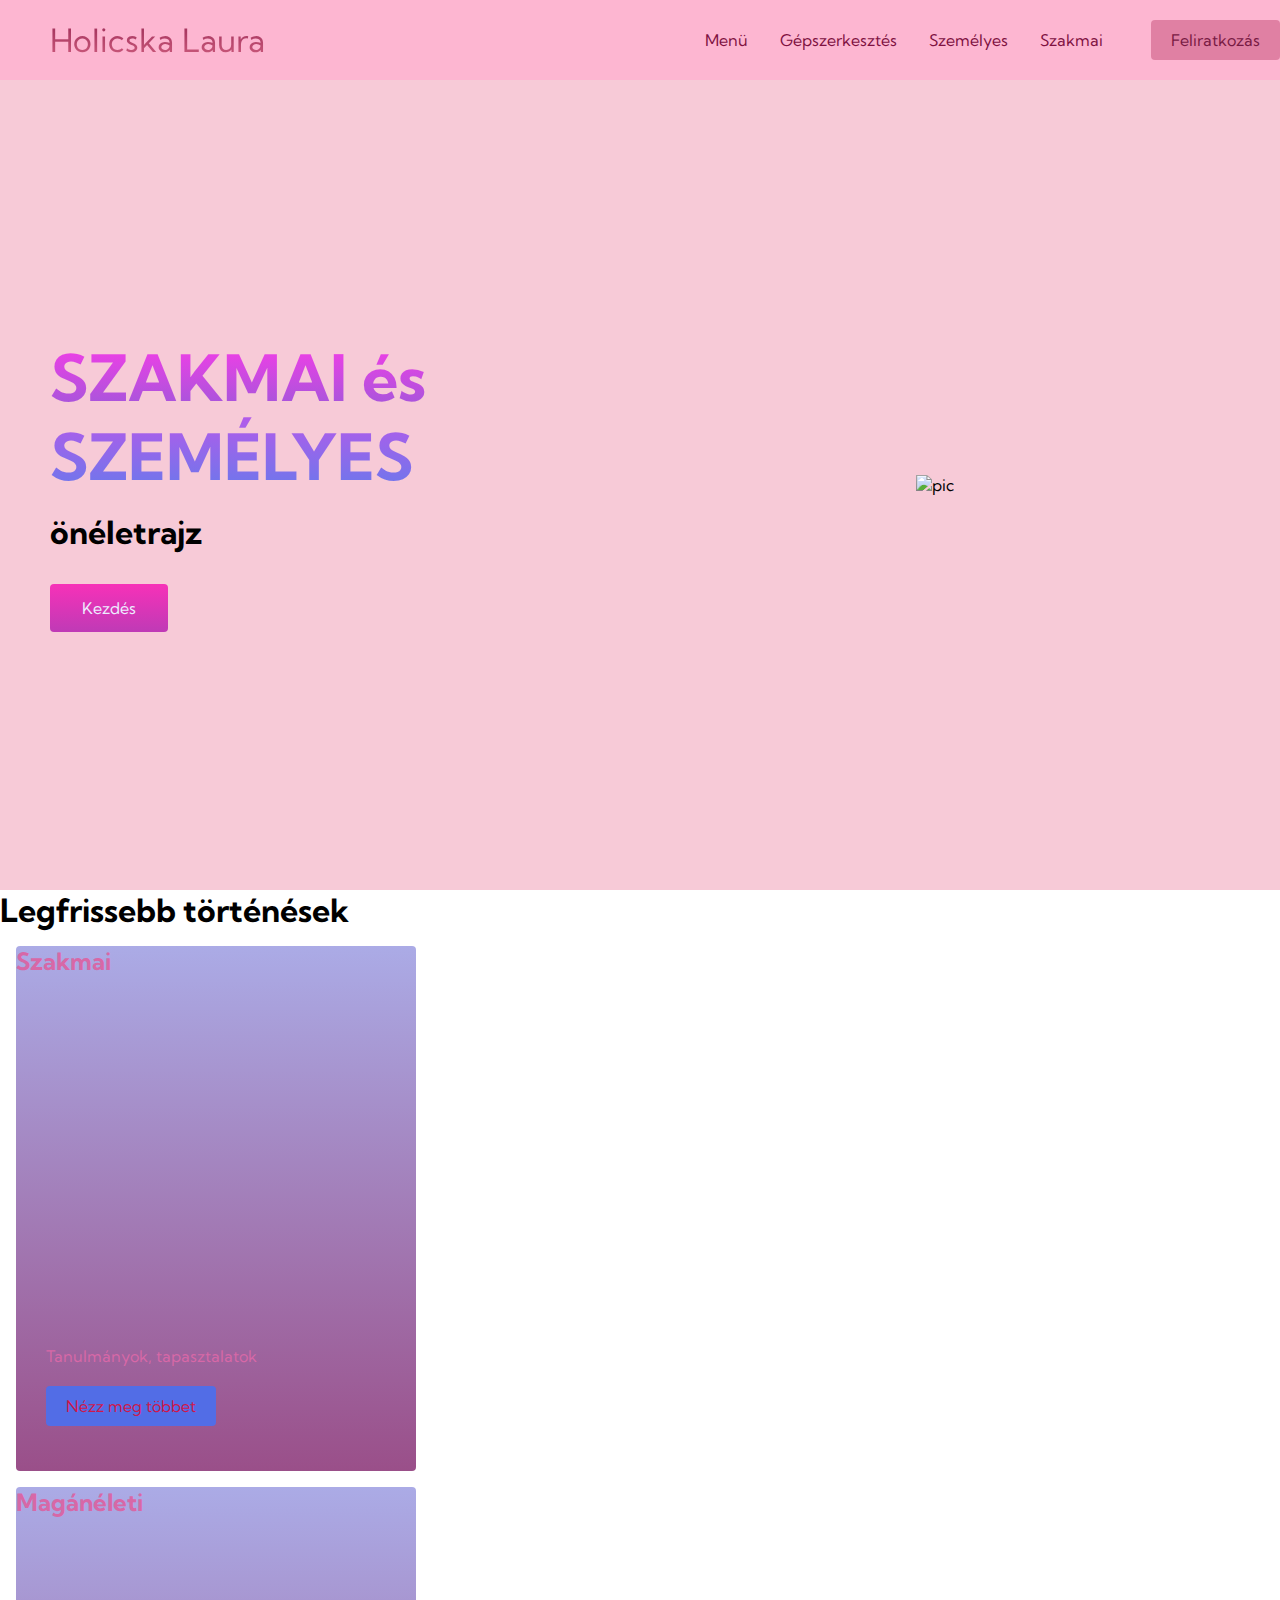
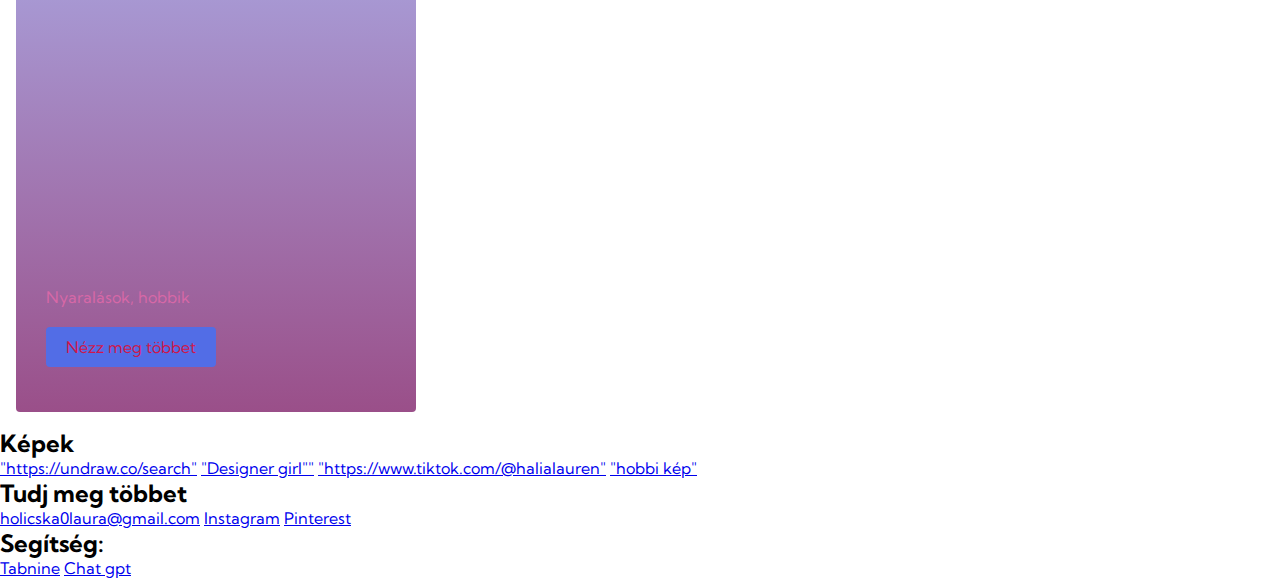
==== index.html @ 5c9234ee "Add files via upload" ====
<!DOCTYPE html>
<html lang="en">
<head>
    <meta charset="UTF-8">
    <meta name="viewport" content="width=device-width,
     initial-scale=1.0" />
    <title>Holicska Laura weboldal</title>
    <link rel="stylesheet" href="styles.css" />

    <link rel="preconnect" href="https://fonts.googleapis.com">
<link rel="preconnect" href="https://fonts.gstatic.com" crossorigin>
<link href="https://fonts.googleapis.com/css2?family=Kumbh+Sans:wght@100..900&display=swap" rel="stylesheet"
    />
</head>
<body>
    <!-- Navbar Section -->
   <nav class="navbar">
    <div class="navbar__container">
       <a href="/" id="navbar__logo">Holicska Laura</a>
        </li>
    </div>
        <div class="navbar__toggle" id="mobile-menu">
            <span class="bar"></span>
            <span class="bar"></span>
            <span class="bar"></span>
        </div>
        <ul class="navbar__menu">
            <li class="navbar__item">
                <a href="/" class="navbar__links">
                    Menü
                </a>
            </li>
            <li class="navbar__item"></li>
                <a href="/gep.html" class="navbar__links">
                    Gépszerkesztés
                </a>
            </li>
            <li class="navbar__item">
                <a href="/szem.html" class="navbar__links">
                    Személyes
                </a>
            </li>
            <li class="navbar__item"></li>
                <a href="/szak.html" class="navbar__links">
                    Szakmai
                </a>
            </li>
            <li class="navbar__btn"></li>
                <a href="/" class="button">
                    Feliratkozás
                </a>
            </li>
        </ul>
    </div>
   </nav>


   <!-- Hero Section -->

   <div class="main">
    <div class="main__container">
        <div class="main__content">
            <h1>SZAKMAI és</h1>
            <h2>SZEMÉLYES</h2>
            <p>önéletrajz</p>
            <button class="main__btn"><a href="/">Kezdés</a></button>
        </div>
        <div class="main__img--container">
            <img src="images/pic1.svg" 
            alt="pic" id="main__img" />
        </div>
    </div>
   </div>

   <!-- Services Section-->
    <div class="sevices">
        <h1>Legfrissebb történések</h1>
        <div class="servives__container">
            <div class="services__card">
                <h2>Szakmai</h2>
                <p>Tanulmányok, tapasztalatok</p>
                <button>Nézz meg többet</button>
            </div>
            <div class="services__card">
                <h2>Magánéleti</h2>
                <p>Nyaralások, hobbik</p>
                <button>Nézz meg többet</button>
            </div>
        </div>
    </div>

 
    <!-- Footer Section-->
     <div class="footer__container">
        <div class="footer__links">
            <div class="footer__link--wrapper">
                <div class="footer__link--items">
                    <h2>Képek</h2>
                    <a href="/">"https://undraw.co/search"</a>
                    <a href="/">"Designer girl""</a>
                    <a href="/">"https://www.tiktok.com/@halialauren"</a>
                    <a href="/">"hobbi kép"</a>
                </div>
                <div class="footer__link--items"></div>
                    <h2>Tudj meg többet</h2>
                    <a href="/">holicska0laura@gmail.com</a>
                    <a href="/">Instagram</a>
                    <a href="/">Pinterest</a>
                </div>
                <div class="footer__link--items"></div>
                    <h2>Segítség:</h2>
                    <a href="/">Tabnine</a>
                    <a href="/">Chat gpt</a>
                </div>
               
            </div>
            </div>
        </div>
     </div>

   <script src="app.js" type="module"></script>

</body>

</html>
---- styles.css ----
*{
    box-sizing: border-box;
    margin: 0;
    padding: 0;
    font-family: 'Kumbh Sans' , sans-serif
}

.navbar {
    background-color: #fdb6d1;
    height: 80px;
    display: flex;
    justify-content: center;
    align-items: center;
    font-size:  1rem;
    position: sticky;
    top: 0;
    z-index: 999;    
}


.navbar__container {
     display: flex;
     justify-content: space-between;
     height: 80px;
     z-index: 1;
     width: 100%;
     max-width: 1300px;
     margin: 0 auto;
     padding: 0 50px;
}     


#navbar__logo {
    background-color: #e175a4  ;
    background-image: linear-gradient(to top, #ea7794 0%, #801141 100% );
    background-size: 100%;
    -webkit-background-clip: text;
    -moz-background-clip: text;
    -webkit-text-fill-color: transparent;
    -moz-text-fill-color: transparent;
    display: flex;
    align-items: center;
    cursor: pointer;
    text-decoration: none;
    font-size: 2rem;
}

.fa-gem {
    margin-right: 0.5rem;  
}

.navbar__menu {
    display: flex;
    align-items: center;
    list-style: none;
    text-align: center;
}

.navbar__item {
    height: 80px;
}

.navbar__links {
    color: #801141;
    display: flex;
    align-items: center;
    justify-content: center;
    text-decoration: none;
    padding: 0 1rem;
    height: 100%;
}

.navbar__btn {
    display: flex;
    justify-content: center;
    align-items: center;
    padding: 0 1rem;
    width: 100%;
}

.button {
    display: flex;
    justify-content: center;
    align-items: center;
    text-decoration: none;
    padding: 10px 20px;
    height: 100%;
    width: 100%;
    border: none;
    outline: none;
    border-radius: 4px;
    background: #e080a3;
    color: #781a43;

}

.button:hover {
    background: #d26c8b;
    transition: all 0.3s ease;

}

.navbar__links:hover {
    color:#e691ab;
    transition: all 0.3s ease;
}

@media screen and (max-width: 960px) {
    .navbar__container {
        display: flex;
        justify-content: space-between;
        height: 80px;
        z-index: 1;
        width: 100%;
        max-width: 1300px;
        padding: 0;
    }

    .navbar__menu {
        display: grid;
        grid-template-columns: auto;
        margin: 0;
        width: 100%;
        position: absolute;
        top: -1000px;
        opacity: 0;
        transition: all 0.5s ease;
        height: 50vh;
        z-index: -1;
        background: #f9439e;
    }

    .navbar__menu.active {
        background: #e166a4;
        top: 100%;
        opacity: 1;
        transition: all 0.5s ease;
        z-index: 99;
        height: 50vh;
        font-size: 1.6rem;
    }

    #navbar__logo {
        padding-left: 25px;
    }

    .navbar__toggle .bar {
        width: 25px;
        height: 3px;
        margin: 5px auto;
        transition: all 0.3s ease-in-out;
        background: #f6868d;
    }

    .navbar__item{
        width: 100%;
    }

    .navbar__links {
        text-align: center;
        padding: 2rem;
        width: 100%;
        display: table;
    }

    #mobile-menu {
        position: absolute;
        top: 20%;
        right: 5%;
        transform: translate(5%, 20%);
    }

    .navbar__btn {
        padding-bottom: 2rem;
    }

    .button {
        display: flex;
        justify-content: center;
        align-items: center;
        width: 80%;
        height: 80px;
        margin: 0;
    }

    .navbar__toggle .bar {
        display: block;
        cursor: pointer;
    }

    #mobile-menu.is-active .bar:nth-child(2) {
        opacity: 0;
    }

    #mobile-menu.is-active .bar:nth-child(1) {
        transform: translateY(8px) rotate(45deg);
    }

    #mobile-menu.is-active .bar:nth-child(3) {
        transform: translateY(-8px) rotate(-45deg);
    }
}


/* Hero Section CSS */
.main {
    background-color: #facbdc;
}
    
.main__container {
    display: grid;
    grid-template-columns: 1fr 1fr;
    align-items: center;
    justify-self: center;
    margin: 0 auto;
    height: 90vh;
    background-color: #f7cad7;
    z-index: 1;
    width: 100%;
    max-width: 1300px;
    padding:  0 50px;
}

.main__content h1 {
    font-size: 4rem;
    background-color: #f7cad7;
    background-image: linear-gradient(to top,
     #995ad9 0%, #fb3be8 100%);
    background-size: 100%;
    -webkit-background-clip: text;
    -moz-background-clip: text;
    -webkit-text-fill-color: transparent;
    -moz-text-fill-color: transparent;
}

.main__content h2 {
    font-size: 4rem;
    background-color: #f7cad7;
    background-image: linear-gradient(to top,
     #667aec 0%, #b35bea 100%);
    background-size: 100%;
    -webkit-background-clip: text;
    -moz-background-clip: text;
    -webkit-text-fill-color: transparent;
    -moz-text-fill-color: transparent;
}

.main__content p {
    margin-top: 1rem;
    font-size: 2rem;
    font-weight: 700;
}

.main__btn {
    font-size: 1rem;
    background-image: linear-gradient(to top,
     #bf3ab6 0%, #f731b8 100%);
    padding: 14px 32px;
    border: none;
    border-radius: 4px;
    color: #aa6fdd;
    margin-top: 2rem;
    cursor: pointer;
    position: relative;
    transition: all 0.35s;
    text-decoration: none;
}

.main__btn a {
    position: relative;
    z-index: 2;
    color: #ededff;
    text-decoration: none;
}


.main__btn:after {
    position: absolute;
    content: '';
    top: 0;
    left: 0;
    width: 0;
    height: 100%;
    background: #9bbef2;
    transition: all 0.35s;
    border-radius: 4px;
}

.main__btn:hover  {
    color: #6da80e;
}

.main__btn:hover:after {
    width: 100%;
}

.main__img--container {
    text-align: center;
}

#main__img {
    height: 85%;
    width: 85%;
}


/* Mobile Responsive */

@media screen and (max-width:768px) {
    .main__container {
        display: grid;
        grid-template-columns: auto;
        align-items: center;
        justify-self: center;
        width: 100%;
        margin: 0 auto;
        height: 90vh;
    }
    .main__content {
        text-align: center;
        margin-bottom: 4rem;
    }

    .main__content h1 {
        font-size: 2.5rem;
        margin-top: 2rem;
    }
    
    .main__content h2 {
        font-size: 3rem;
    }

    .main__content p {
        margin-top: 1rem;
        font-size: 1.5rem;
    }
}


@media screen and (max-width:480px) {
    .main__content h1 {
        font-size: 2.5rem;
        margin-top: 3rem;
    }
    
    .main__content h2 {
        font-size: 2rem;
    }

    .main__content p {
        margin-top: 2rem;
        font-size: 1.5rem;
    }

    .main__btn {
        padding: 12px 36px;
        margin: 2.5rem;
    }
}


/* Services Section CSS */
.services {
    background: #7577f0;
    display: flex;
    flex-direction: column;
    align-items: center;
    height: 100vh;
}

.services h1 {
    background-color: #3d912b;
    background-image: linear-gradient(
        to right, 
        #40a772 0%, 
        #288454 0%,
        #ff3155 21%, 
        #435bc6 52%, 
        #b31d34 78%, 
        #ffb973 100%
    );
    background-size: 100%;
    margin-bottom: 5rem;
    font-size: 2.5rem;
    -webkit-background-clip: text;
    -moz-background-clip: text;
    -webkit-text-fill-color: transparent;
    -moz-text-fill-color: transparent;
}

.services__container {
    display: flex;
    justify-content: center;
    flex-wrap: wrap;
}

.services__card {
    margin: 1rem;
    height: 525px;
    width: 400px;
    border-radius: 4px;
    background-image: linear-gradient(to bottom,
    rgb(171, 171, 230) 0%,
    rgb(154, 79, 137) 100%),
     url('/images/pictu1.jpg');
     background-size: cover ;
     position: relative;
     color: #d768a7;
}

.services__card:nth-child(2) {
    background-image: linear-gradient(to bottom,
    rgb(171, 171, 230) 0%,
    rgb(154, 79, 137) 100%),
    url('/images/picture2.jpg');
}

.services h2 {
    position: absolute;
    top: 350px;
    left: 30px;
}

.services__card p {
    position: absolute;
    top: 400px;
    left: 30px;
}

.services__card button {
    color: #cf174b;
    padding: 10px 20px;
    border: none;
    outline: none;
    border-radius: 4px;
    background:#526de6;
    position: absolute;
    top: 440px;
    left: 30px;
    font-size: 1rem;
    cursor: pointer;
}


.services__card:hover {
    transform: scale(1.075);
    transition: 0.2s ease-in;
    cursor: pointer;
}

@media screen and (max-width:960px) {
    .services{
        height: 1600px;
    }
    
    .services h1 {
        font-size: 2rem;
        margin-top: 12rem;
    }
}

@media screen and (max-width:480px) {
    .services {
        height: 1400px;
    }

    .services h1 {
        font-size: 1.2rem;
    }

    .services__card {
        width: 300px;
    }
}
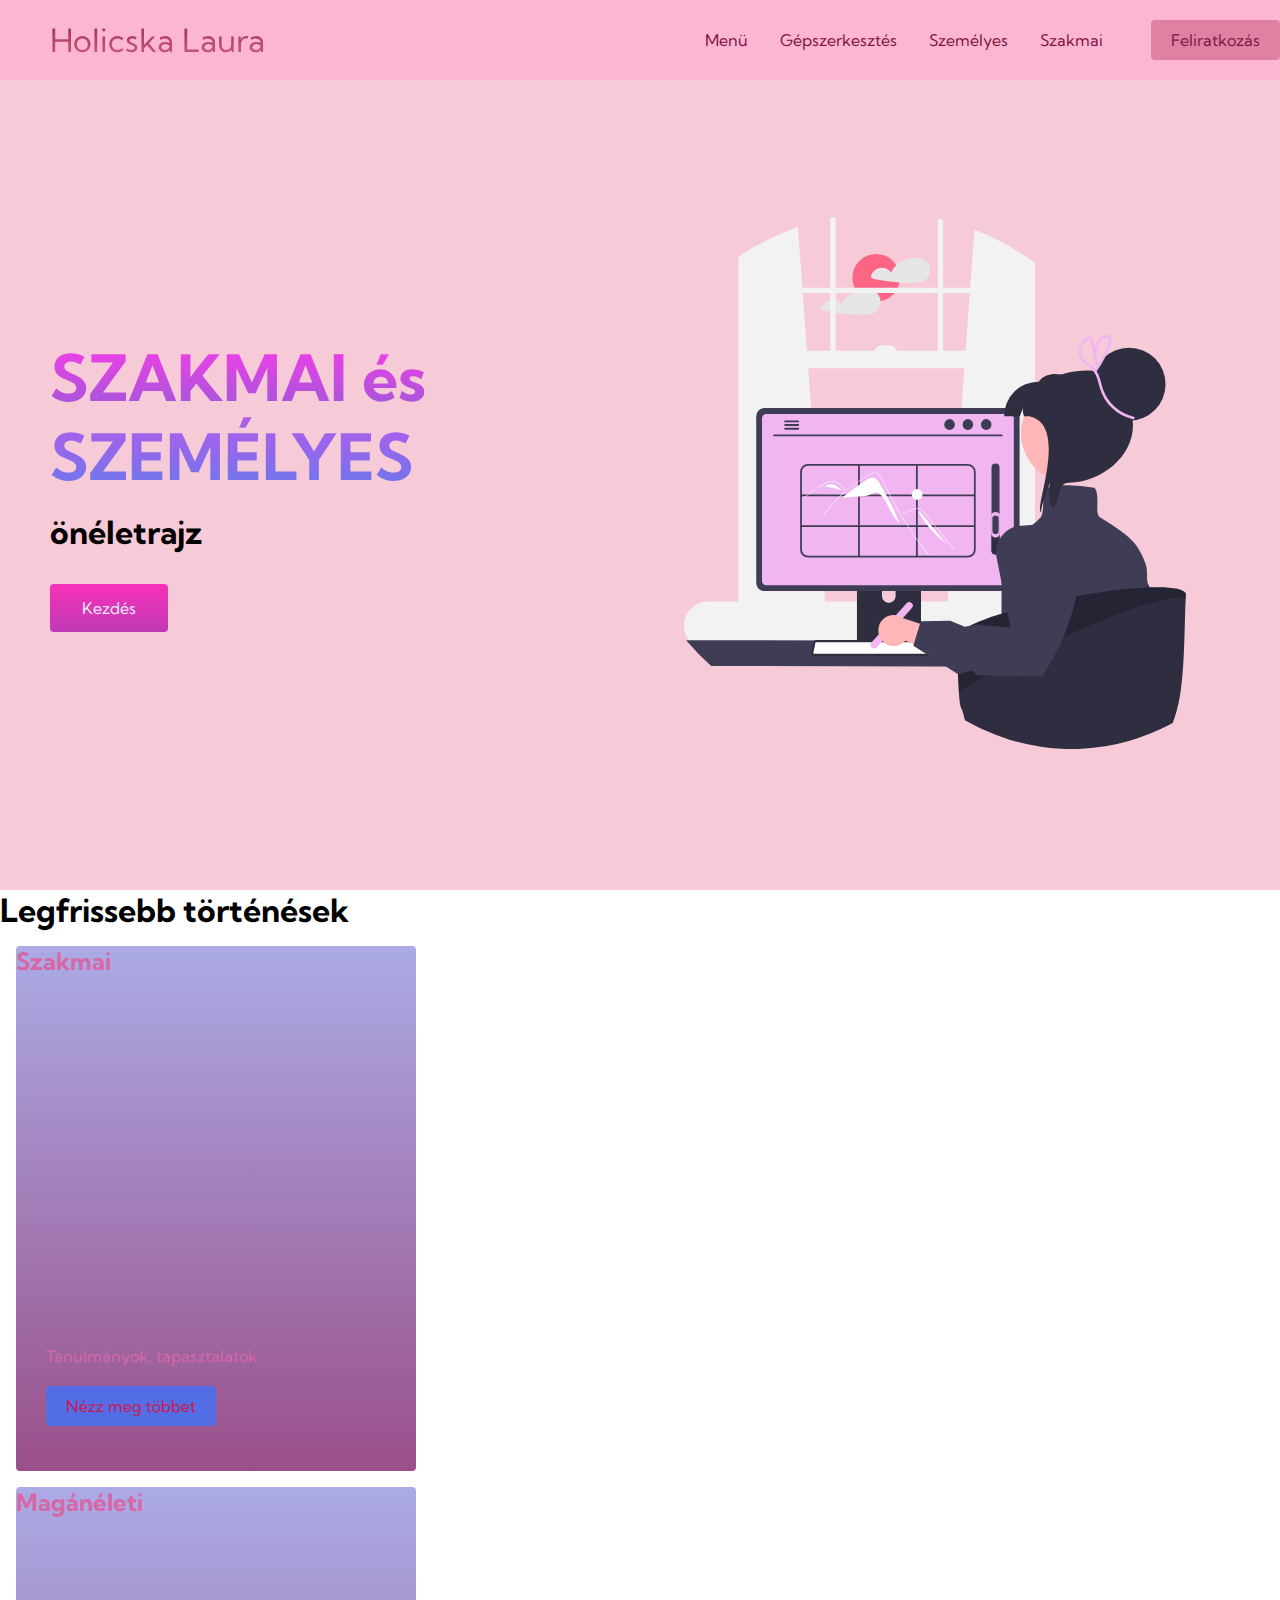
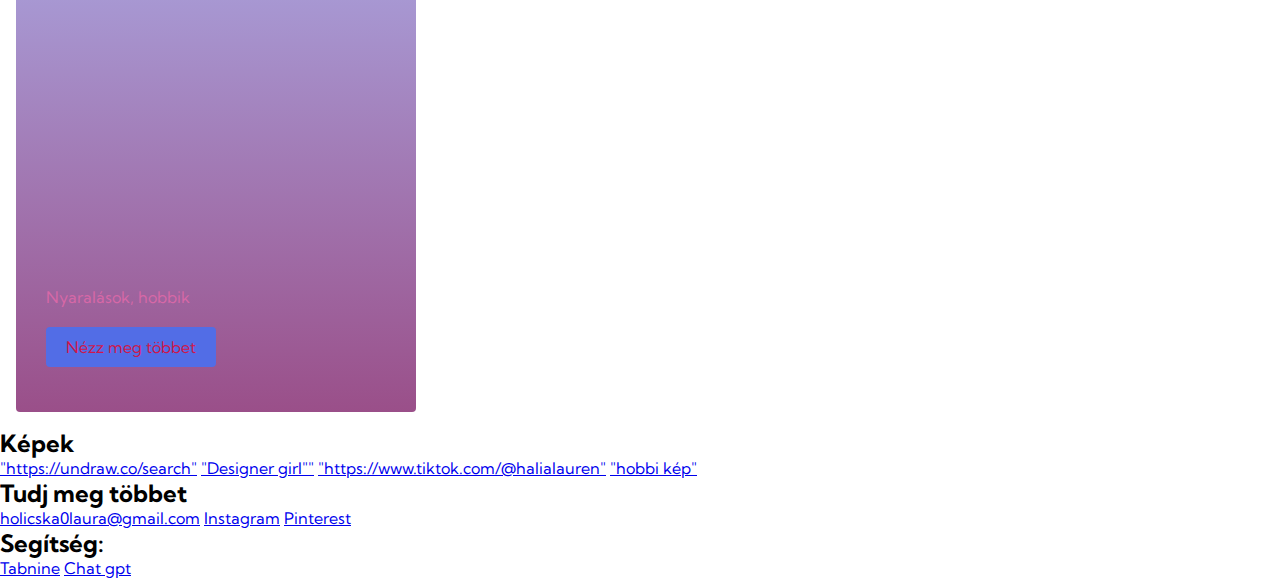
==== commit 081c2f33: "images" ====
--- a/index.html
+++ b/index.html
@@ -31,17 +31,17 @@
                 </a>
             </li>
             <li class="navbar__item"></li>
-                <a href="/gep.html" class="navbar__links">
+                <a href="/holicskalaura5/gep.html" class="navbar__links">
                     Gépszerkesztés
                 </a>
             </li>
             <li class="navbar__item">
-                <a href="/szem.html" class="navbar__links">
+                <a href="/holicskalaura5/szem.html" class="navbar__links">
                     Személyes
                 </a>
             </li>
             <li class="navbar__item"></li>
-                <a href="/szak.html" class="navbar__links">
+                <a href="/holicskalaura5/szak.html" class="navbar__links">
                     Szakmai
                 </a>
             </li>
@@ -66,7 +66,7 @@
             <button class="main__btn"><a href="/">Kezdés</a></button>
         </div>
         <div class="main__img--container">
-            <img src="images/pic1.svg" 
+            <img src="pic1.svg" 
             alt="pic" id="main__img" />
         </div>
     </div>
@@ -122,4 +122,4 @@
 
 </body>
 
-</html>+</html>
